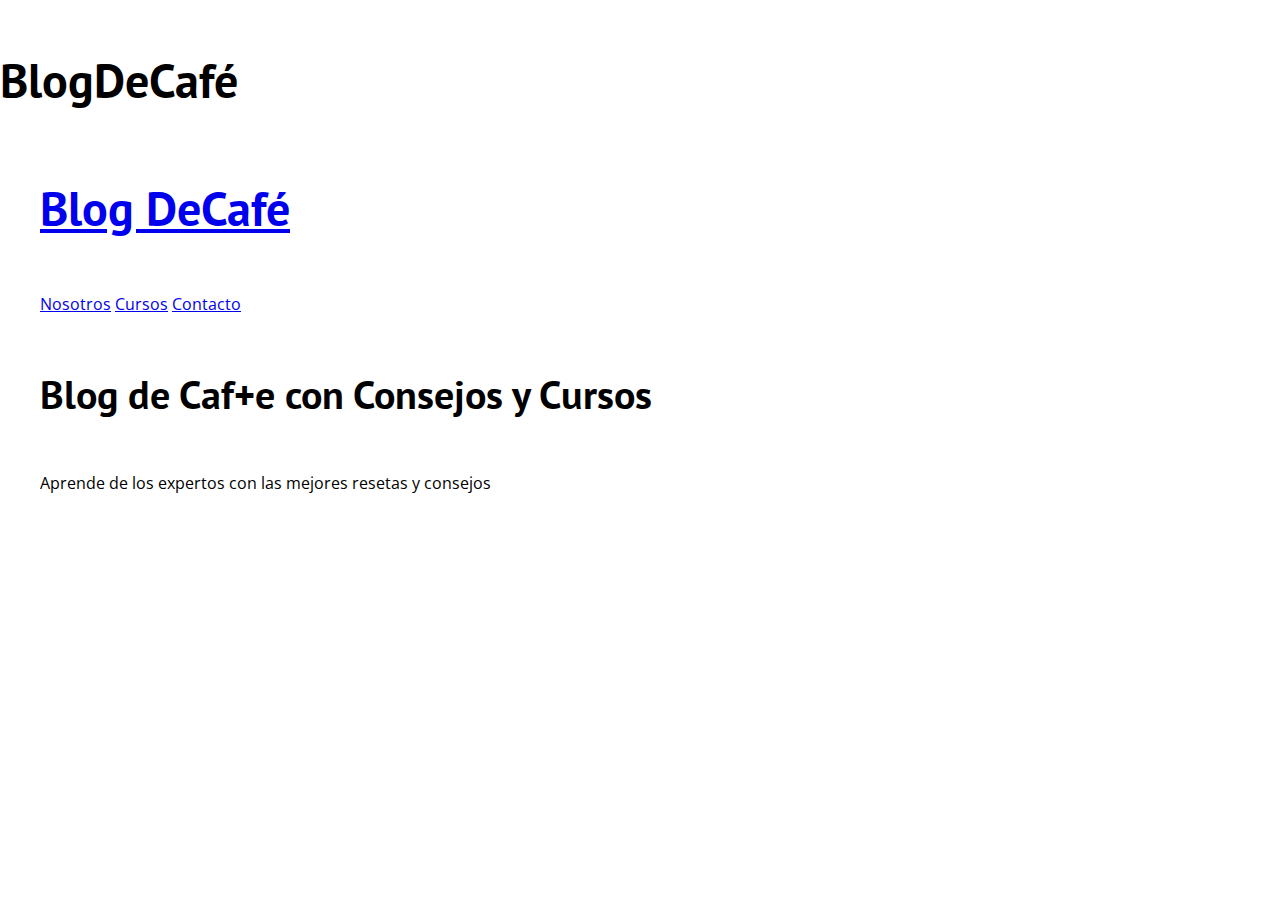
==== index.html @ ba38865a "Creando Header en Html" ====
<!DOCTYPE html>
<html lang="en">
<head>
    <meta charset="UTF-8">
    <meta name="viewport" content="width=device-width, initial-scale=1.0">
    <meta http-equiv="X-UA-Compatible" content="ie=edge">
    <title>Blog de Café</title>
    <link href="https://fonts.googleapis.com/css2?family=Open+Sans:wght@400;700&family=PT+Sans&display=swap" rel="stylesheet">
    <link rel="stylesheet" href="css/normalize.css">
    <link rel="stylesheet" href="css/style.css">
</head>
<body>

    <h1>BlogDeCafé</h1>
    <header class="header-site">
        <div class="contenedor">
            <div class="barra">
                <a href="/"> 
                <h1>Blog <span>DeCafé</span></h1>
                </a>
                <nav class="navegacion">
                
                    <a href="#">Nosotros</a>
                    <a href="#">Cursos</a>
                    <a href="#">Contacto</a>                   
                </nav>
            </div>
            <div>
                <div class="texto-header">
                    <h2>Blog de Caf+e con Consejos y Cursos</h2>
                    <p>
                        Aprende de los expertos con las mejores resetas y consejos
                    </p>
                </div>
            </div>
        </div>
    </header>

</body>
</html>
---- css/style.css ----
/* apply a natural box layout model to all elements, but allowing components to change */
html {
    box-sizing: border-box;
    font-size: 62.5%;
  }
  *, *:before, *:after {
    box-sizing: inherit;
  }

  body {
    font-family: 'Open Sans', sans-serif;
    font-size: 1.6rem;
    line-height: 2;
  }

  /** Globales **/
  .contenedor {
      max-width: 1200px;
      margin: 0 auto;
  }
  
  h1, h2, h3, h4 {
    font-family: 'PT Sans', sans-serif;
  }

  h1 {
      font-size: 4.8rem;
  }

  h2 {
      font-size: 4rem;
  }

  h3 {
      font-size: 3.2rem;
  }

  h4 {
    font-size: 2.8rem;
  }

  img {
      max-width: 100%;
  }

  /** Utilidades **/
  .centrar-texto {
      text-align: center;
  }
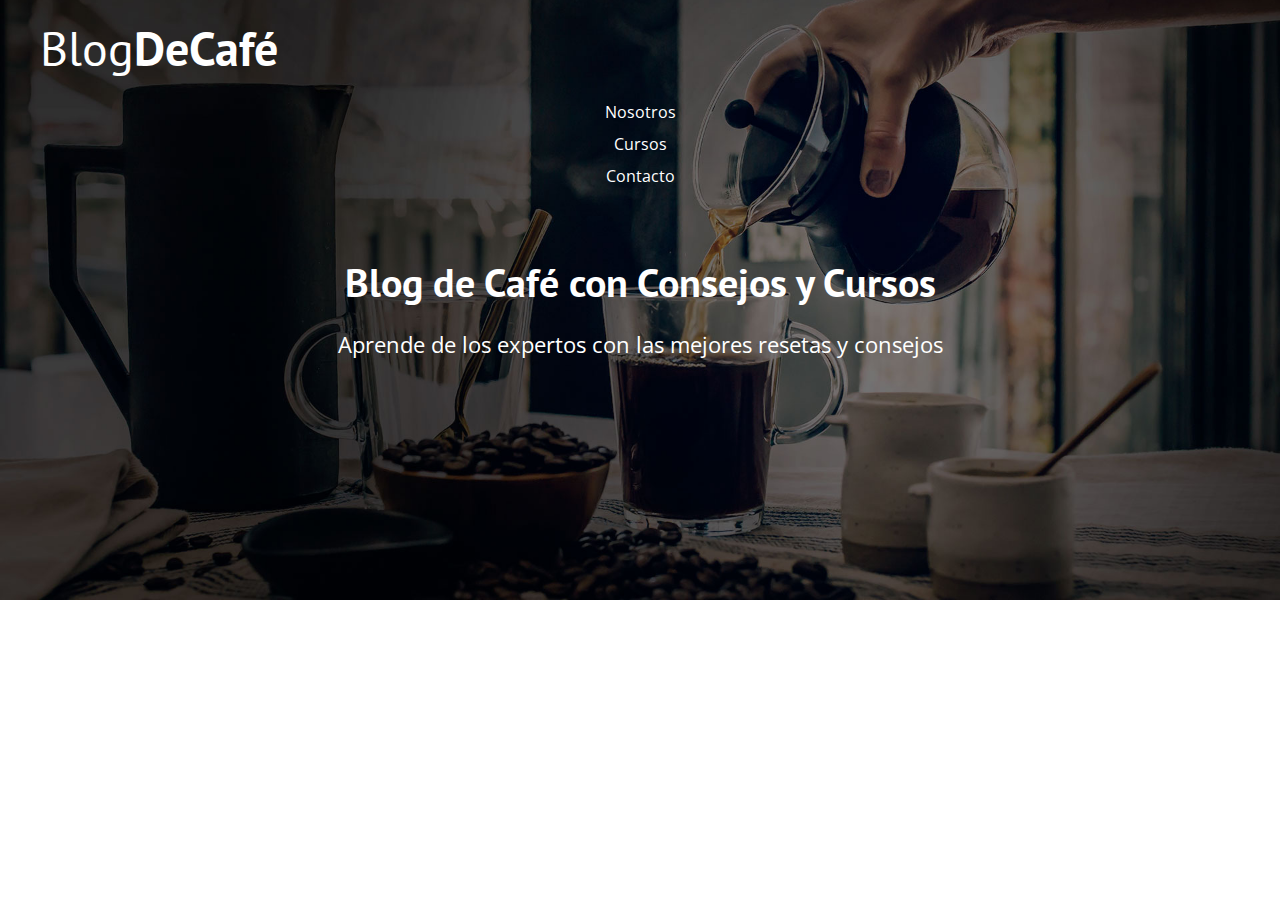
==== commit f3b5acf9: "Agregando Imágene de Fondo y estilos al header" ====
--- a/index.html
+++ b/index.html
@@ -1,5 +1,6 @@
 <!DOCTYPE html>
 <html lang="en">
+
 <head>
     <meta charset="UTF-8">
     <meta name="viewport" content="width=device-width, initial-scale=1.0">
@@ -9,26 +10,26 @@
     <link rel="stylesheet" href="css/normalize.css">
     <link rel="stylesheet" href="css/style.css">
 </head>
+
 <body>
 
-    <h1>BlogDeCafé</h1>
-    <header class="header-site">
+    <header class="site-header">
         <div class="contenedor">
             <div class="barra">
-                <a href="/"> 
-                <h1>Blog <span>DeCafé</span></h1>
+                <a href="/">
+                    <h1 class="no-margin">Blog<span>DeCafé</span></h1>
                 </a>
                 <nav class="navegacion">
-                
+
                     <a href="#">Nosotros</a>
                     <a href="#">Cursos</a>
-                    <a href="#">Contacto</a>                   
+                    <a href="#">Contacto</a>
                 </nav>
             </div>
             <div>
-                <div class="texto-header">
-                    <h2>Blog de Caf+e con Consejos y Cursos</h2>
-                    <p>
+                <div class="text-header">
+                    <h2 class="no-margin">Blog de Café con Consejos y Cursos</h2>
+                    <p class="no-margin">
                         Aprende de los expertos con las mejores resetas y consejos
                     </p>
                 </div>
@@ -37,4 +38,5 @@
     </header>
 
 </body>
+
 </html>--- a/css/style.css
+++ b/css/style.css
@@ -1,49 +1,108 @@
 /* apply a natural box layout model to all elements, but allowing components to change */
+
 html {
     box-sizing: border-box;
     font-size: 62.5%;
-  }
-  *, *:before, *:after {
+}
+
+*,
+*:before,
+*:after {
     box-sizing: inherit;
-  }
+}
 
-  body {
+body {
     font-family: 'Open Sans', sans-serif;
     font-size: 1.6rem;
     line-height: 2;
-  }
+}
 
-  /** Globales **/
-  .contenedor {
-      max-width: 1200px;
-      margin: 0 auto;
-  }
-  
-  h1, h2, h3, h4 {
+
+/** Globales **/
+
+.contenedor {
+    max-width: 1200px;
+    margin: 0 auto;
+}
+
+h1,
+h2,
+h3,
+h4 {
     font-family: 'PT Sans', sans-serif;
-  }
+}
 
-  h1 {
-      font-size: 4.8rem;
-  }
+h1 {
+    font-size: 4.8rem;
+}
 
-  h2 {
-      font-size: 4rem;
-  }
+h2 {
+    font-size: 4rem;
+}
 
-  h3 {
-      font-size: 3.2rem;
-  }
+h3 {
+    font-size: 3.2rem;
+}
 
-  h4 {
+h4 {
     font-size: 2.8rem;
-  }
+}
 
-  img {
-      max-width: 100%;
-  }
+img {
+    max-width: 100%;
+}
 
-  /** Utilidades **/
-  .centrar-texto {
-      text-align: center;
-  }+
+/** Utilidades **/
+
+.centrar-texto {
+    text-align: center;
+}
+
+.no-margin {
+    margin: 0;
+}
+
+
+/**Header**/
+
+.site-header {
+    background-image: url(../img/banner.jpg);
+    background-position: center center;
+    background-repeat: no-repeat;
+    background-size: cover;
+    height: 60rem;
+}
+
+.site-header a {
+    color: #ffffff;
+    text-decoration: none;
+}
+
+.site-header h1 {
+    color: #ffffff;
+    text-decoration: none;
+    font-weight: 400;
+}
+
+.site-header h1 span {
+    font-weight: 700;
+}
+
+.navegacion a {
+    display: block;
+    text-align: center;
+}
+
+
+/**Header Text**/
+
+.text-header {
+    text-align: center;
+    color: #ffffff;
+    margin-top: 5rem;
+}
+
+.text-header p {
+    font-size: 2.2rem;
+}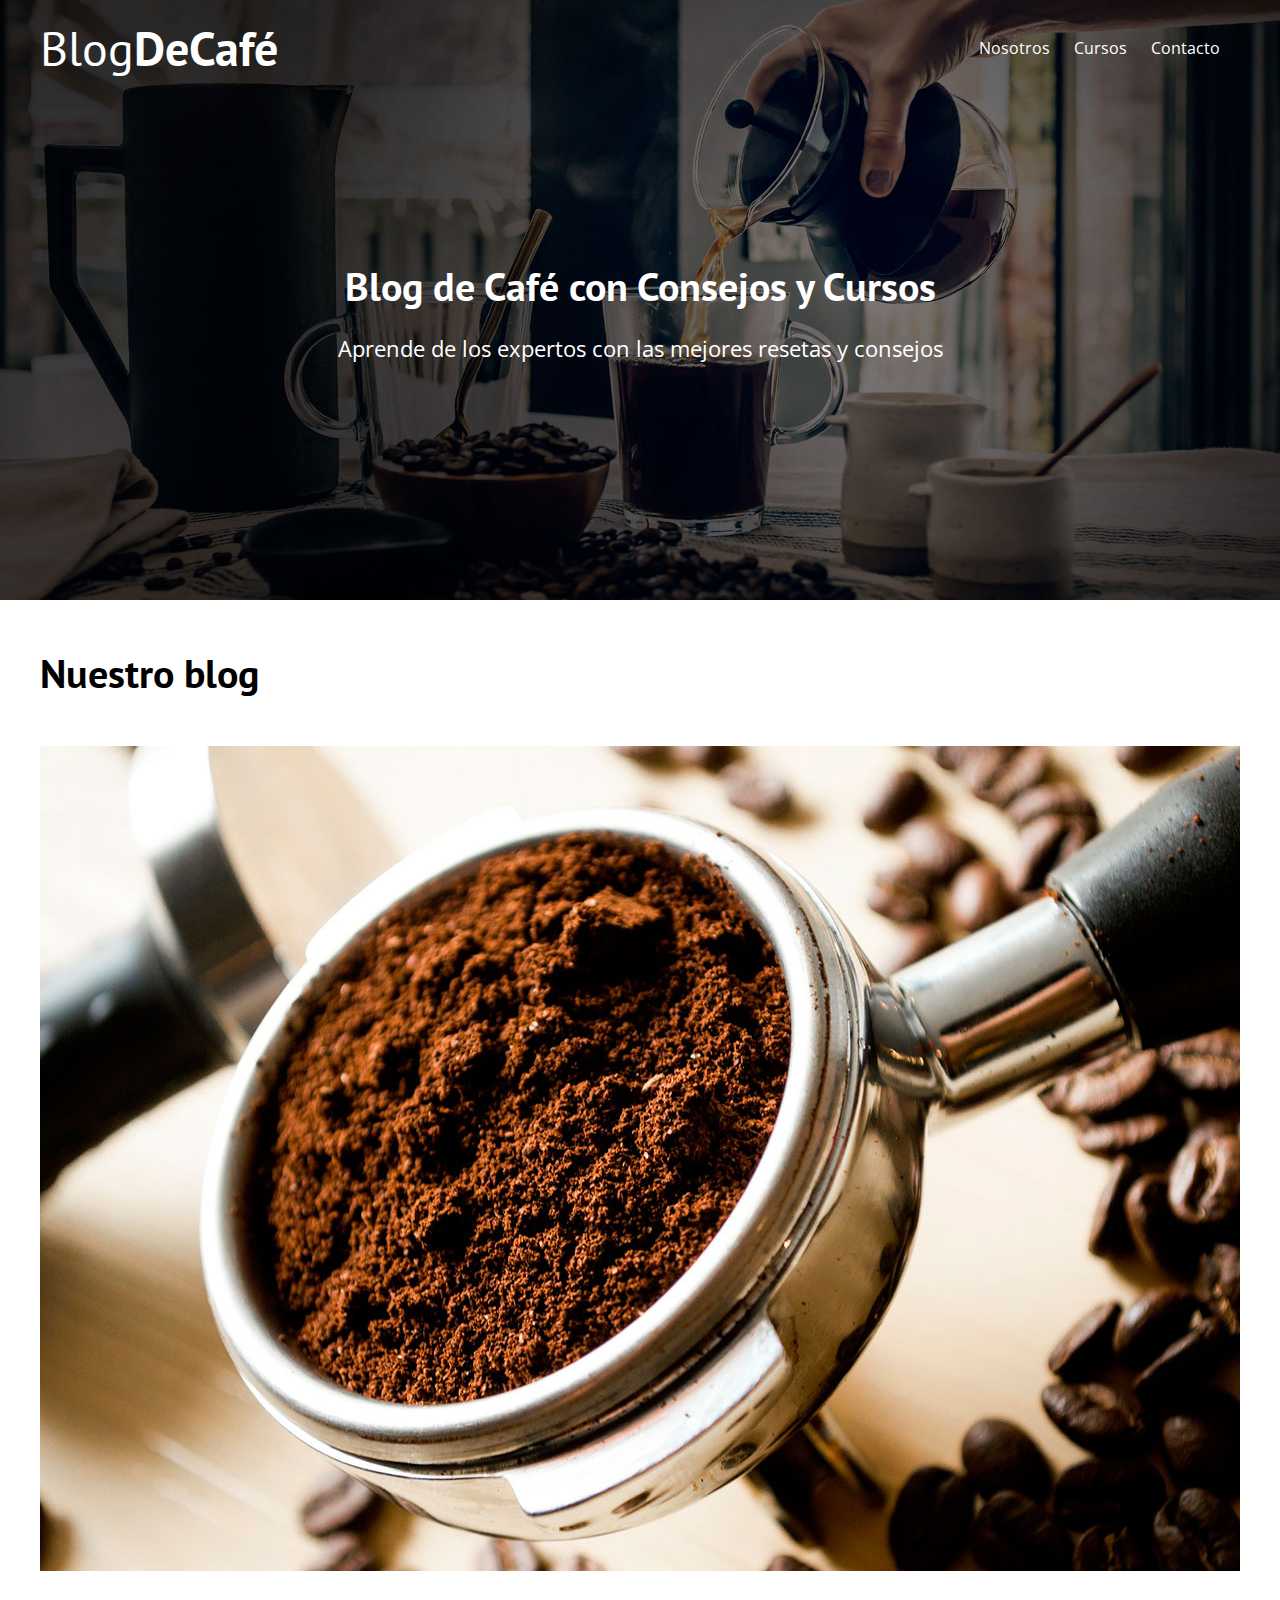
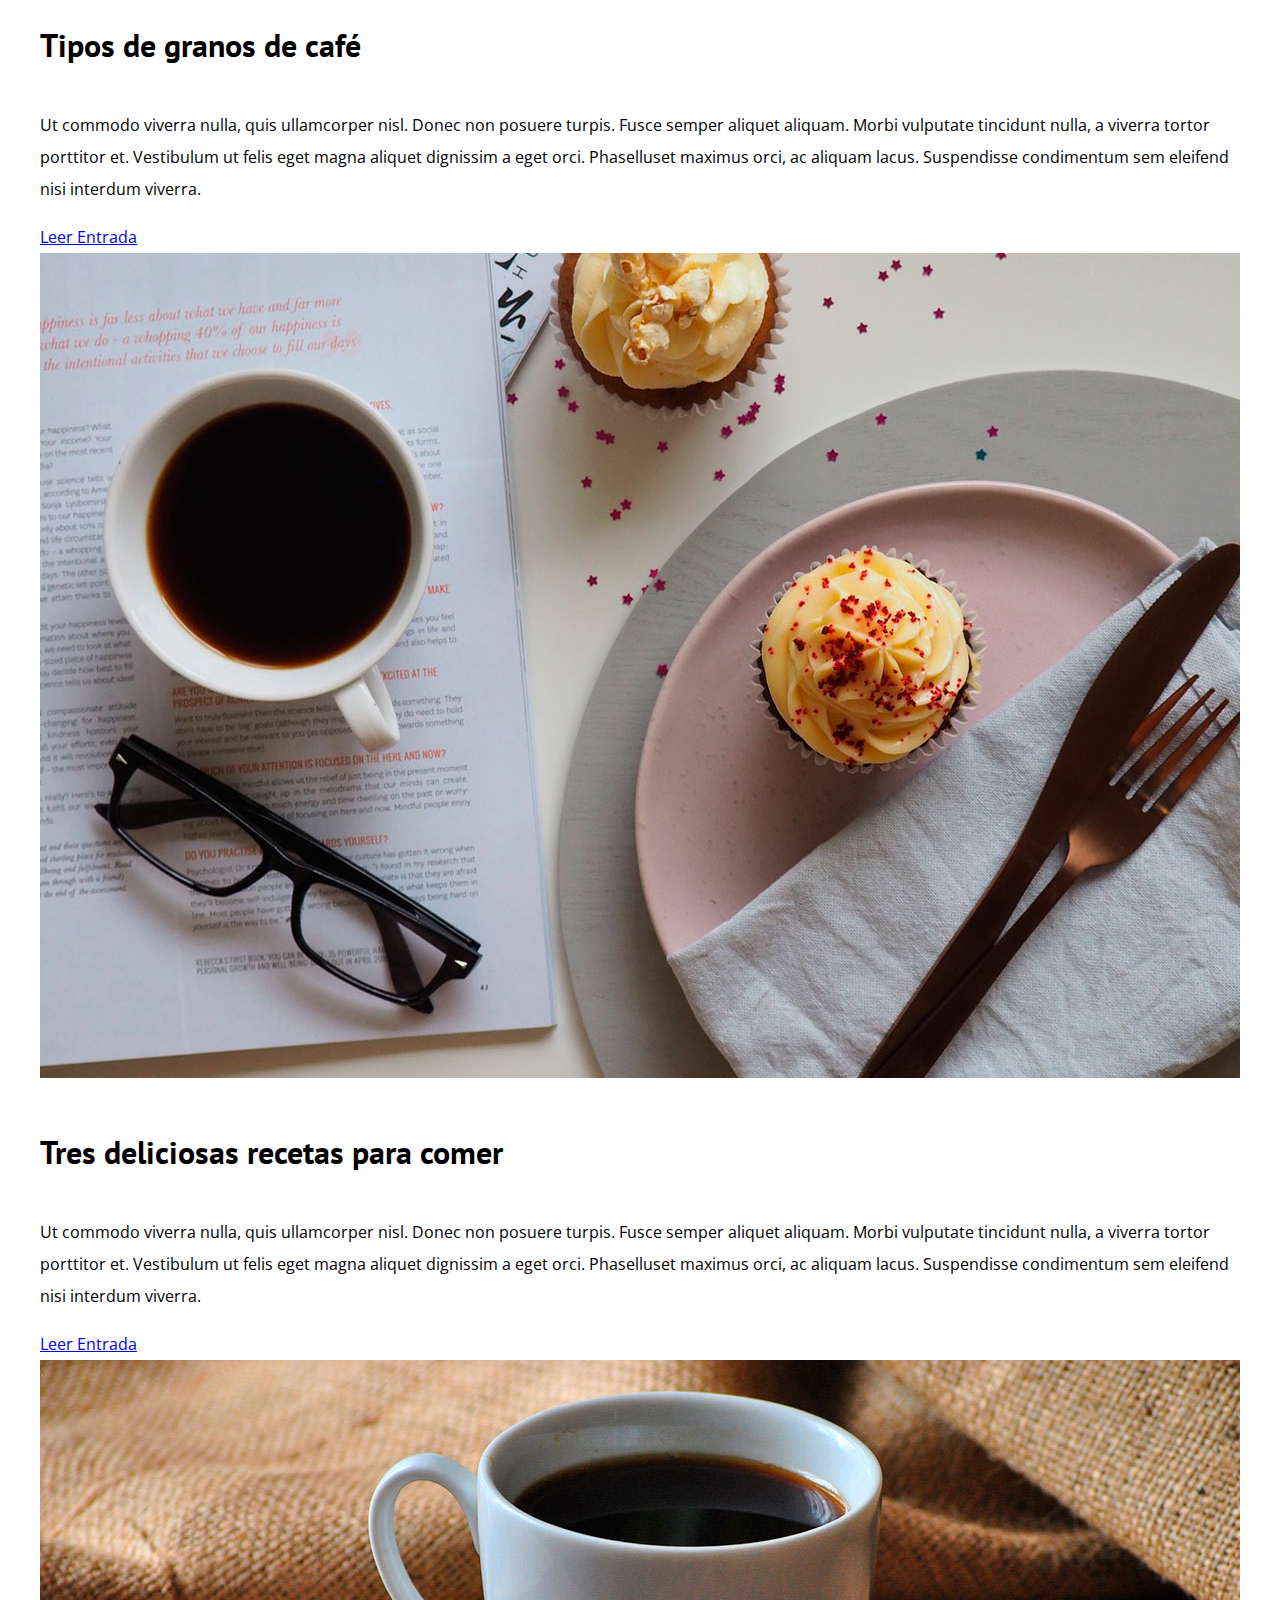
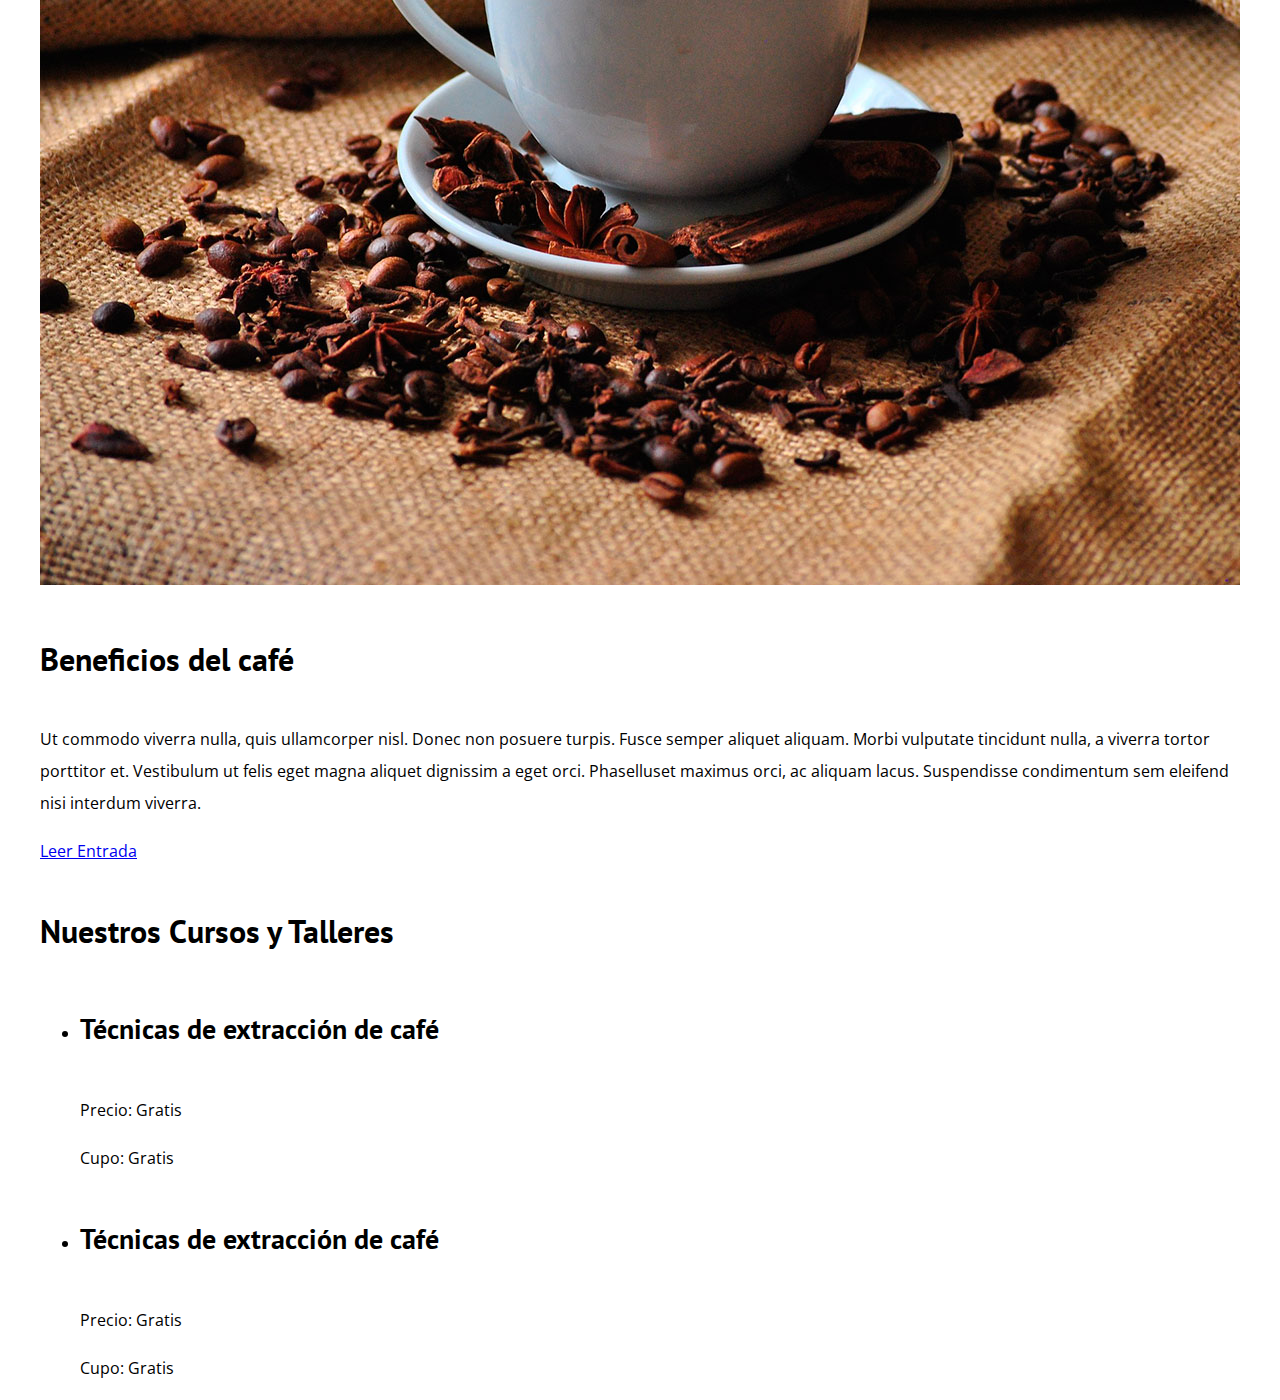
==== commit ef750999: "Creando contenido principal en html" ====
--- a/index.html
+++ b/index.html
@@ -36,7 +36,67 @@
             </div>
         </div>
     </header>
+    <div class="contenedor contenido-principal">
+        <main class="blog">
+            <h2>Nuestro blog</h2>
+            <article class="entrada-blog">
+                <div class="imagen">
+                    <img src="img/blog1.jpg" alt="Imagen blog">
+                </div>
+                <div class="contenido-blog">
+                    <h3>Tipos de granos de café</h3>
+                    <p>Ut commodo viverra nulla, quis ullamcorper nisl. Donec non posuere turpis. Fusce semper aliquet aliquam. Morbi vulputate tincidunt nulla, a viverra tortor porttitor et. Vestibulum ut felis eget magna aliquet dignissim a eget orci.
+                        Phaselluset maximus orci, ac aliquam lacus. Suspendisse condimentum sem eleifend nisi interdum viverra.</p>
+                    <a href="entrada.html" class="boton boton-primario">Leer Entrada</a>
+                </div>
+            </article>
 
+            <article class="entrada-blog">
+                <div class="imagen">
+                    <img src="img/blog2.jpg" alt="Imagen blog">
+                </div>
+                <div class="contenido-blog">
+                    <h3>Tres deliciosas recetas para comer</h3>
+                    <p>Ut commodo viverra nulla, quis ullamcorper nisl. Donec non posuere turpis. Fusce semper aliquet aliquam. Morbi vulputate tincidunt nulla, a viverra tortor porttitor et. Vestibulum ut felis eget magna aliquet dignissim a eget orci.
+                        Phaselluset maximus orci, ac aliquam lacus. Suspendisse condimentum sem eleifend nisi interdum viverra.</p>
+                    <a href="entrada.html" class="boton boton-primario">Leer Entrada</a>
+                </div>
+            </article>
+
+            <article class="entrada-blog">
+                <div class="imagen">
+                    <img src="img/blog3.jpg" alt="Imagen blog">
+                </div>
+                <div class="contenido-blog">
+                    <h3>Beneficios del café</h3>
+                    <p>Ut commodo viverra nulla, quis ullamcorper nisl. Donec non posuere turpis. Fusce semper aliquet aliquam. Morbi vulputate tincidunt nulla, a viverra tortor porttitor et. Vestibulum ut felis eget magna aliquet dignissim a eget orci.
+                        Phaselluset maximus orci, ac aliquam lacus. Suspendisse condimentum sem eleifend nisi interdum viverra.</p>
+                    <a href="entrada.html" class="boton boton-primario">Leer Entrada</a>
+                </div>
+            </article>
+            <aside class="cursos">
+                <h3>Nuestros Cursos y Talleres</h3>
+                <ul class="lista-cursos">
+                    <li class="curso">
+                        <h4>Técnicas de extracción de café</h4>
+                        <p>Precio: <span>Gratis</span></p>
+                        <p>Cupo: <span>Gratis</span></p>
+                        <a href="cursos.html" class="boton boton-secundario"></a>
+                    </li>
+                </ul>
+                <ul class="lista-cursos">
+                    <li class="curso">
+                        <h4>Técnicas de extracción de café</h4>
+                        <p>Precio: <span>Gratis</span></p>
+                        <p>Cupo: <span>Gratis</span></p>
+                        <a href="cursos.html" class="boton boton-secundario"></a>
+                    </li>
+                </ul>
+            </aside>
+
+
+        </main>
+    </div>
 </body>
 
 </html>--- a/css/style.css
+++ b/css/style.css
@@ -66,6 +66,14 @@
 
 /**Header**/
 
+@media (min-width: 768px) {
+    .barra {
+        display: flex;
+        justify-content: space-between;
+        align-items: center;
+    }
+}
+
 .site-header {
     background-image: url(../img/banner.jpg);
     background-position: center center;
@@ -94,6 +102,16 @@
     text-align: center;
 }
 
+@media (min-width: 768px) {
+    .navegacion a {
+        display: inline;
+        margin-right: 2rem;
+    }
+    .navegacion a :last-of-type {
+        margin: 0;
+    }
+}
+
 
 /**Header Text**/
 
@@ -103,6 +121,12 @@
     margin-top: 5rem;
 }
 
+@media (min-width: 768px) {
+    .text-header {
+        margin-top: 15rem;
+    }
+}
+
 .text-header p {
     font-size: 2.2rem;
 }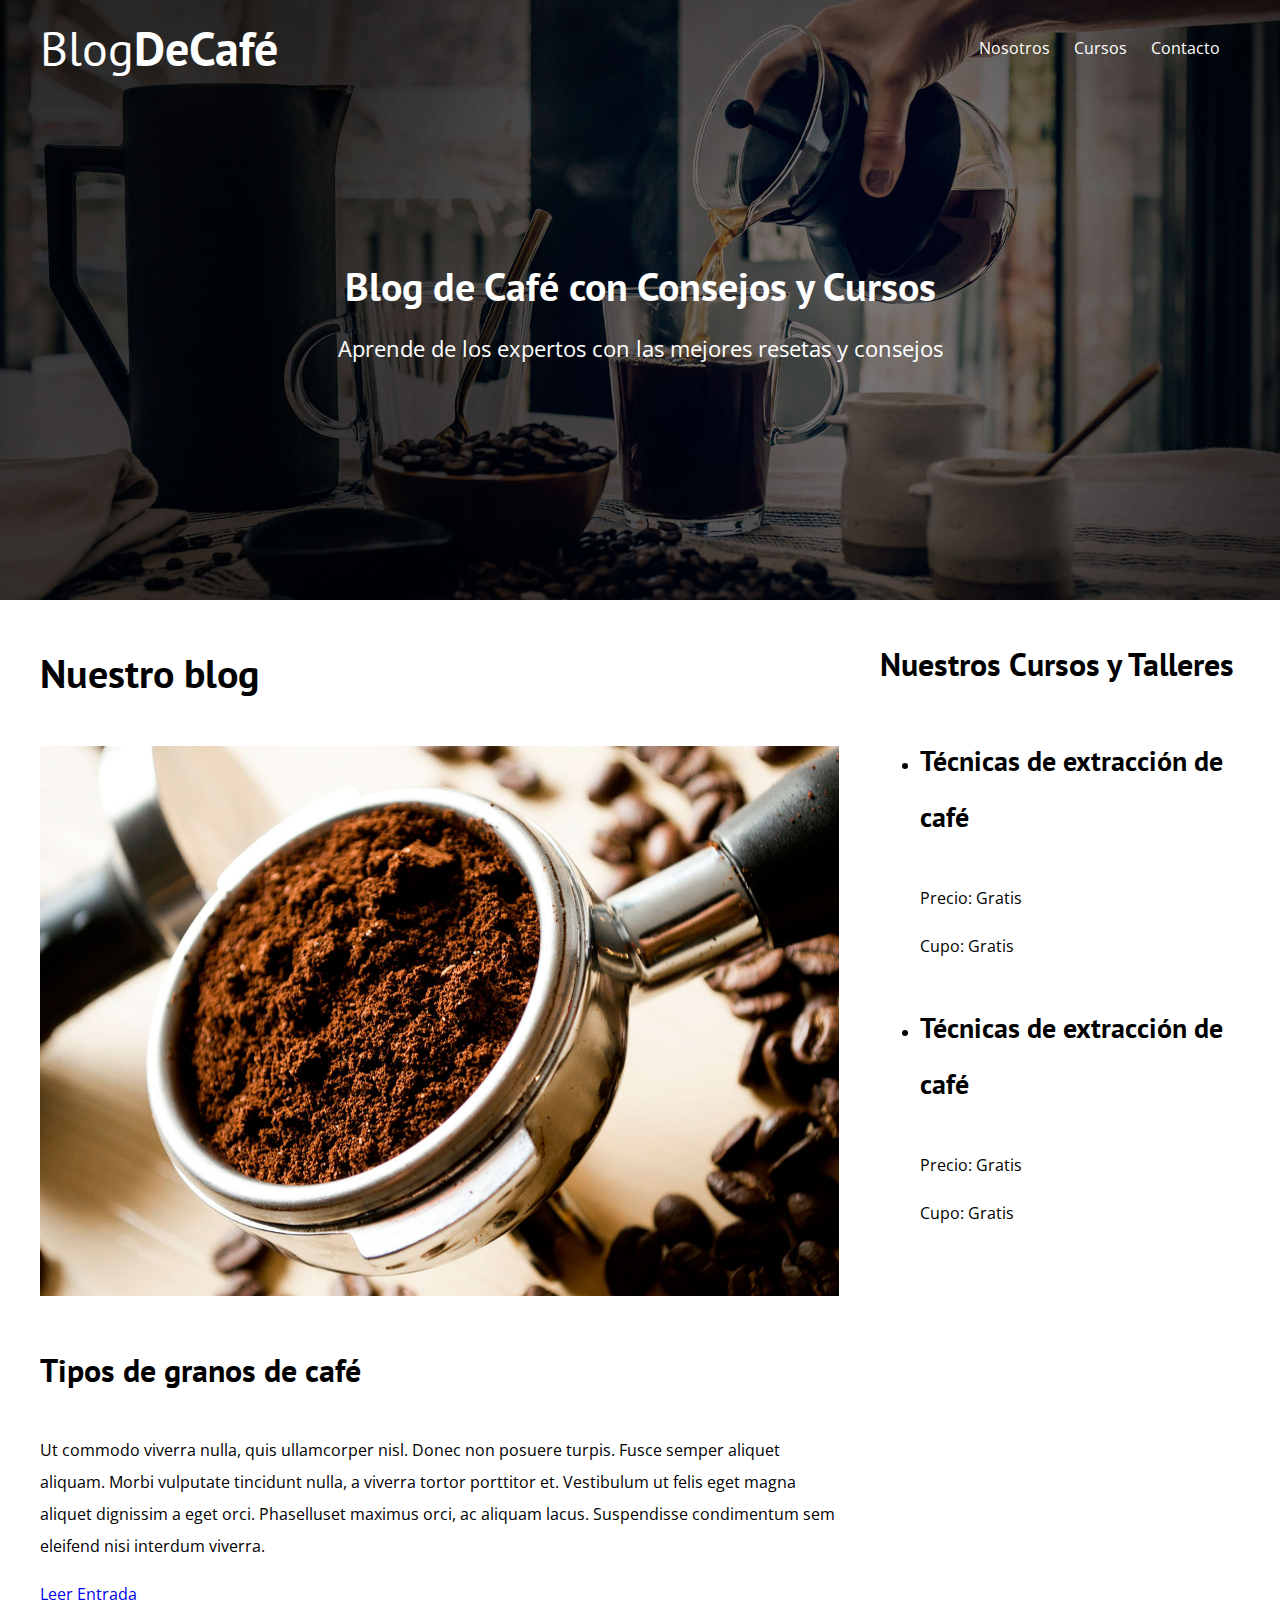
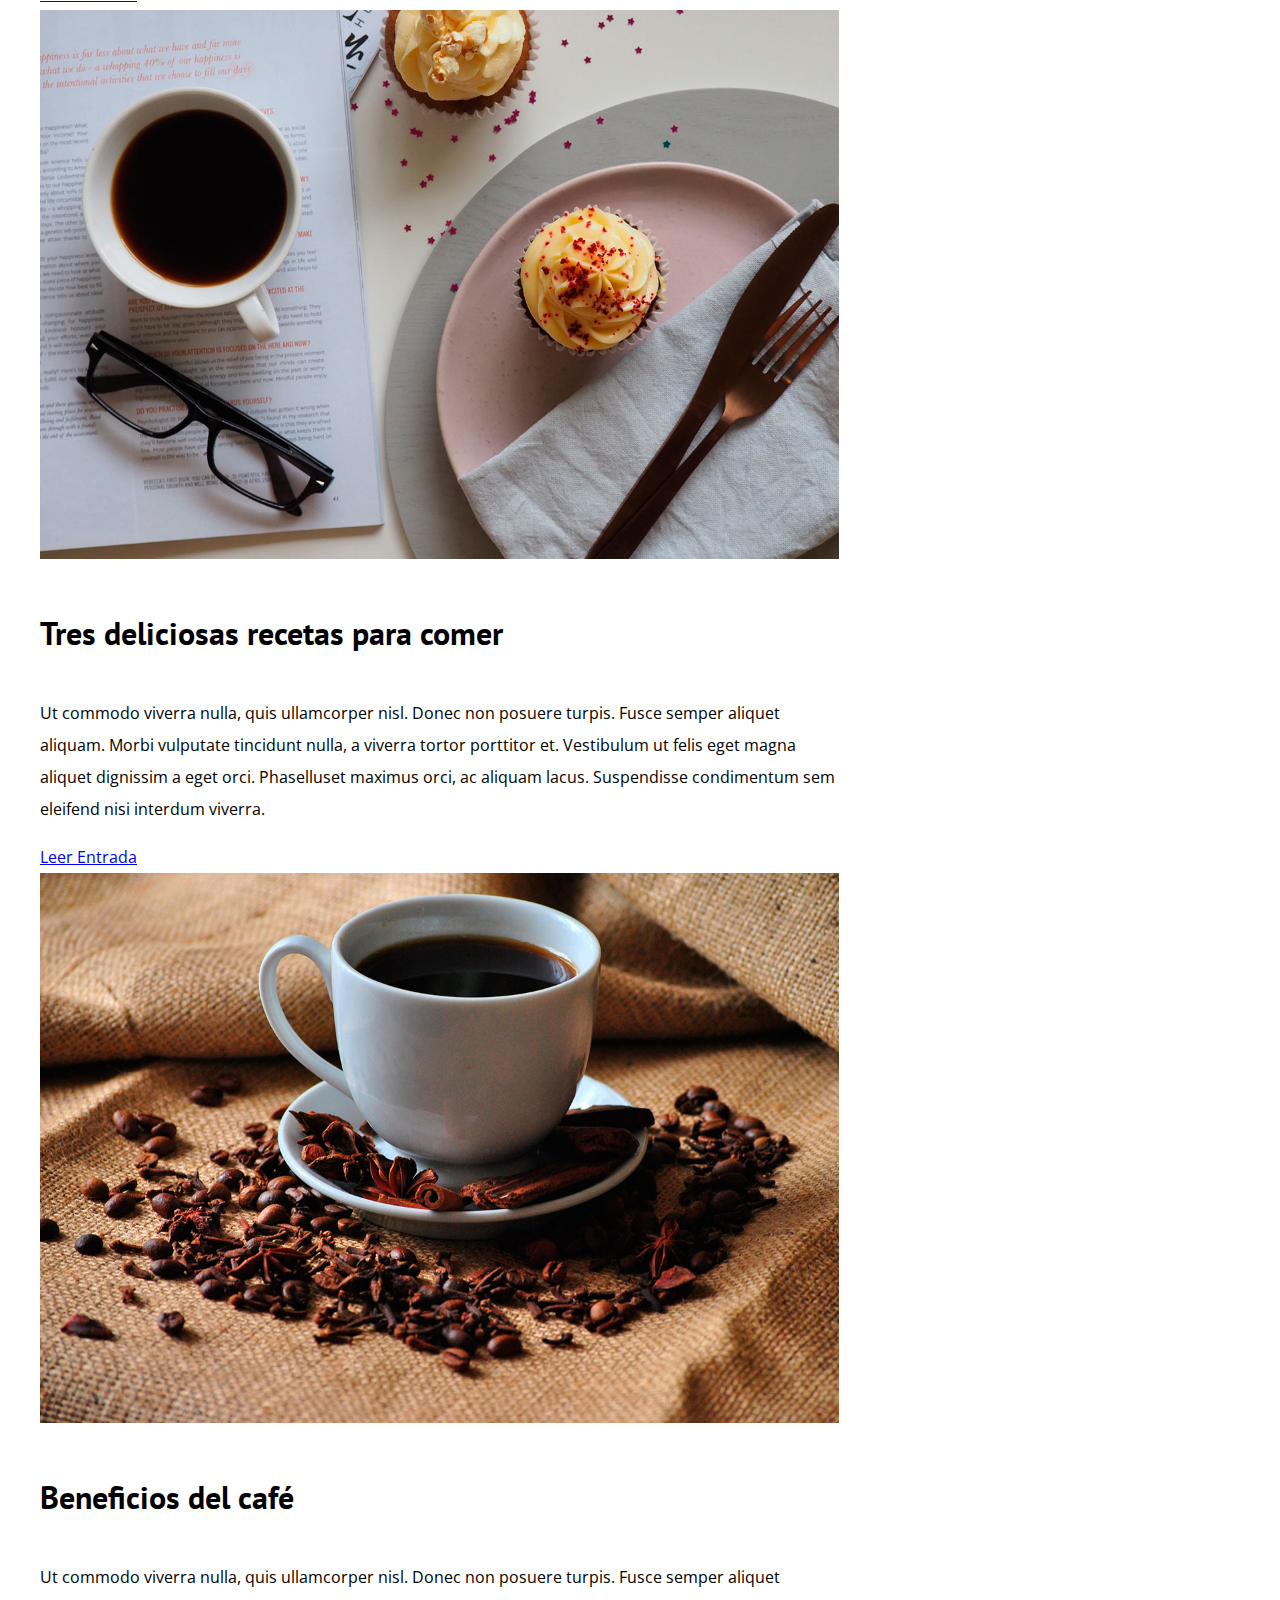
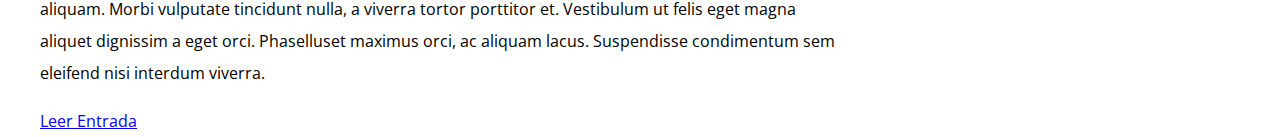
==== commit e34a4e18: "Ordenando la barra lateral y el contenido principal" ====
--- a/index.html
+++ b/index.html
@@ -74,28 +74,29 @@
                     <a href="entrada.html" class="boton boton-primario">Leer Entrada</a>
                 </div>
             </article>
-            <aside class="cursos">
-                <h3>Nuestros Cursos y Talleres</h3>
-                <ul class="lista-cursos">
-                    <li class="curso">
-                        <h4>Técnicas de extracción de café</h4>
-                        <p>Precio: <span>Gratis</span></p>
-                        <p>Cupo: <span>Gratis</span></p>
-                        <a href="cursos.html" class="boton boton-secundario"></a>
-                    </li>
-                </ul>
-                <ul class="lista-cursos">
-                    <li class="curso">
-                        <h4>Técnicas de extracción de café</h4>
-                        <p>Precio: <span>Gratis</span></p>
-                        <p>Cupo: <span>Gratis</span></p>
-                        <a href="cursos.html" class="boton boton-secundario"></a>
-                    </li>
-                </ul>
-            </aside>
+        </main>
+        <aside class="cursos">
+            <h3>Nuestros Cursos y Talleres</h3>
+            <ul class="lista-cursos">
+                <li class="curso">
+                    <h4>Técnicas de extracción de café</h4>
+                    <p>Precio: <span>Gratis</span></p>
+                    <p>Cupo: <span>Gratis</span></p>
+                    <a href="cursos.html" class="boton boton-secundario"></a>
+                </li>
+            </ul>
+            <ul class="lista-cursos">
+                <li class="curso">
+                    <h4>Técnicas de extracción de café</h4>
+                    <p>Precio: <span>Gratis</span></p>
+                    <p>Cupo: <span>Gratis</span></p>
+                    <a href="cursos.html" class="boton boton-secundario"></a>
+                </li>
+            </ul>
+        </aside>
 
 
-        </main>
+
     </div>
 </body>
 
--- a/css/style.css
+++ b/css/style.css
@@ -23,6 +23,7 @@
 .contenedor {
     max-width: 1200px;
     margin: 0 auto;
+    width: 95%;
 }
 
 h1,
@@ -129,4 +130,36 @@
 
 .text-header p {
     font-size: 2.2rem;
+}
+
+
+/** Contenido Principal**/
+
+.contenido-principal {
+    display: flex;
+    flex-wrap: wrap;
+}
+
+.blog,
+.cursos {
+    flex-shrink: 0;
+    flex-grow: 0;
+    flex-basis: 100%;
+}
+
+.cursos {
+    order: -1;
+}
+
+@media (min-width:768px) {
+    .contenido-principal {
+        justify-content: space-between;
+    }
+    .blog {
+        flex-basis: calc(66.6%);
+        order: -1;
+    }
+    .cursos {
+        flex-basis: calc(33.3% - 4rem);
+    }
 }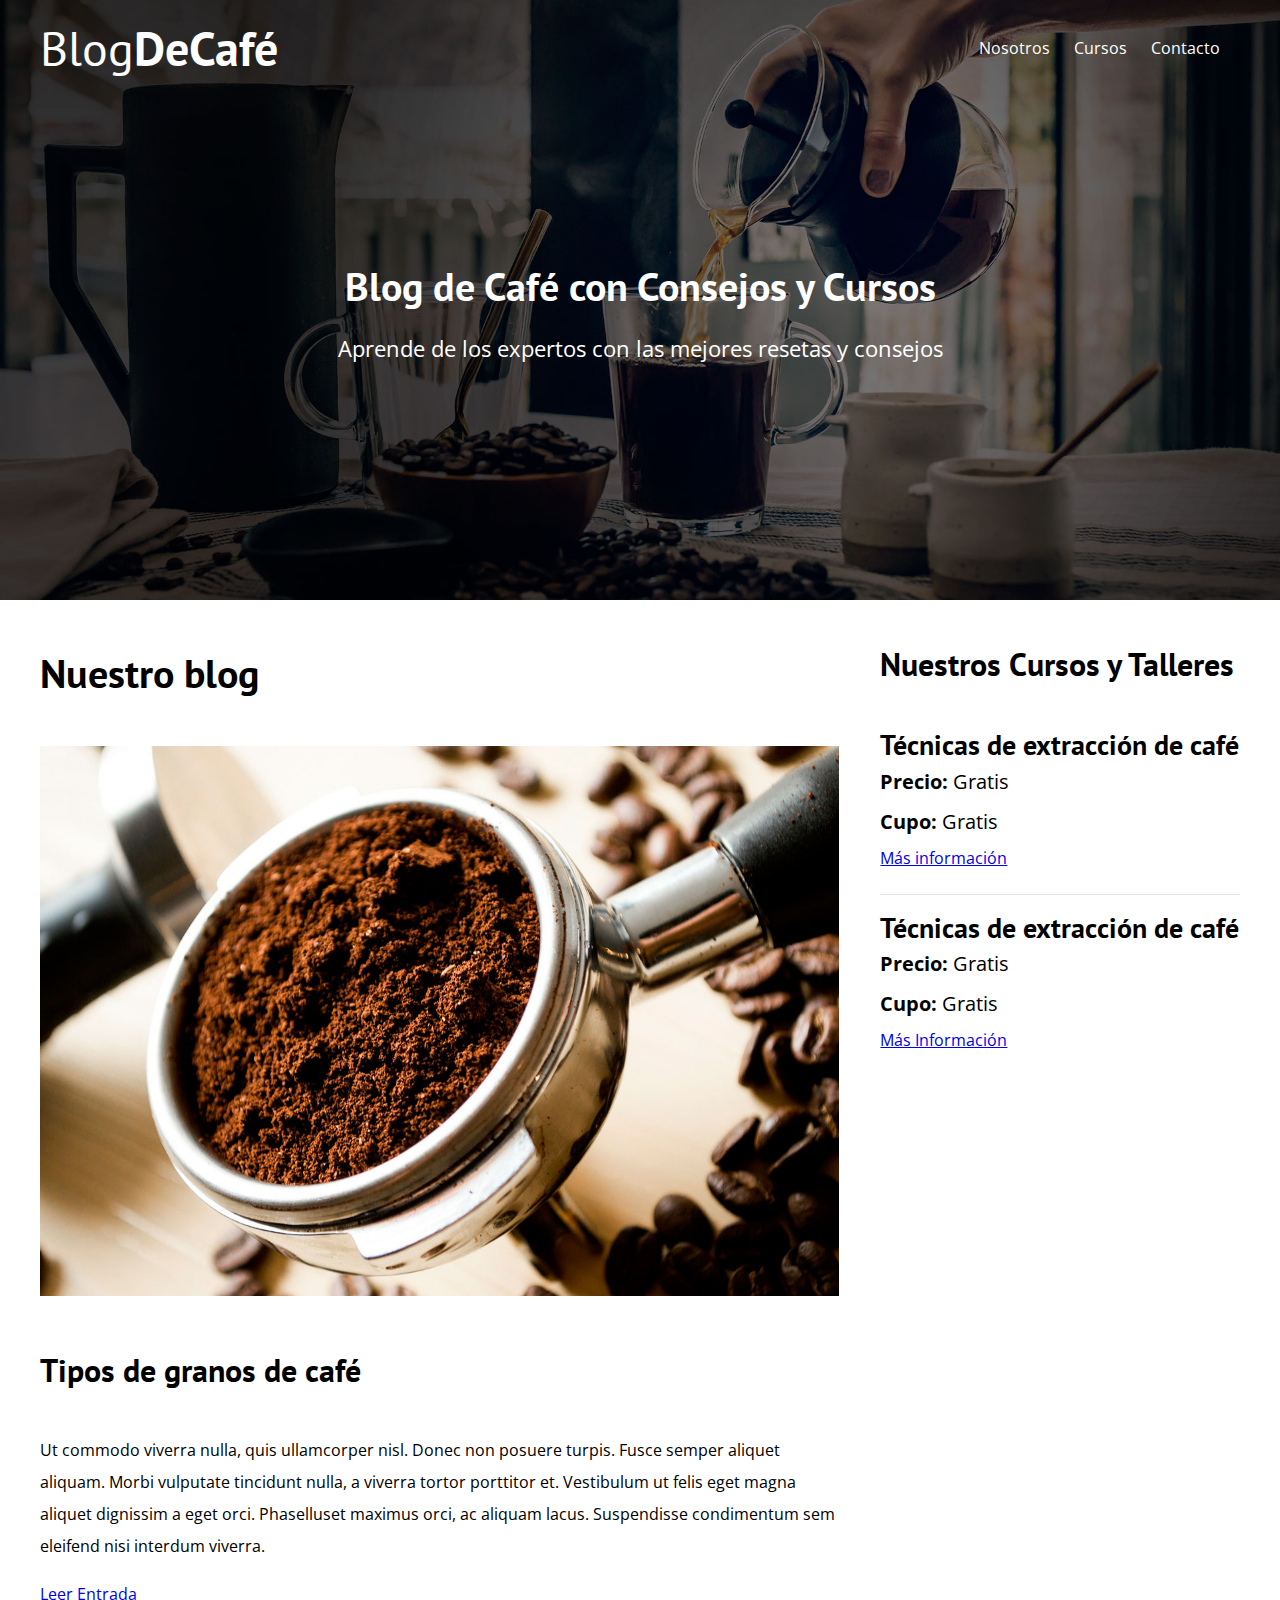
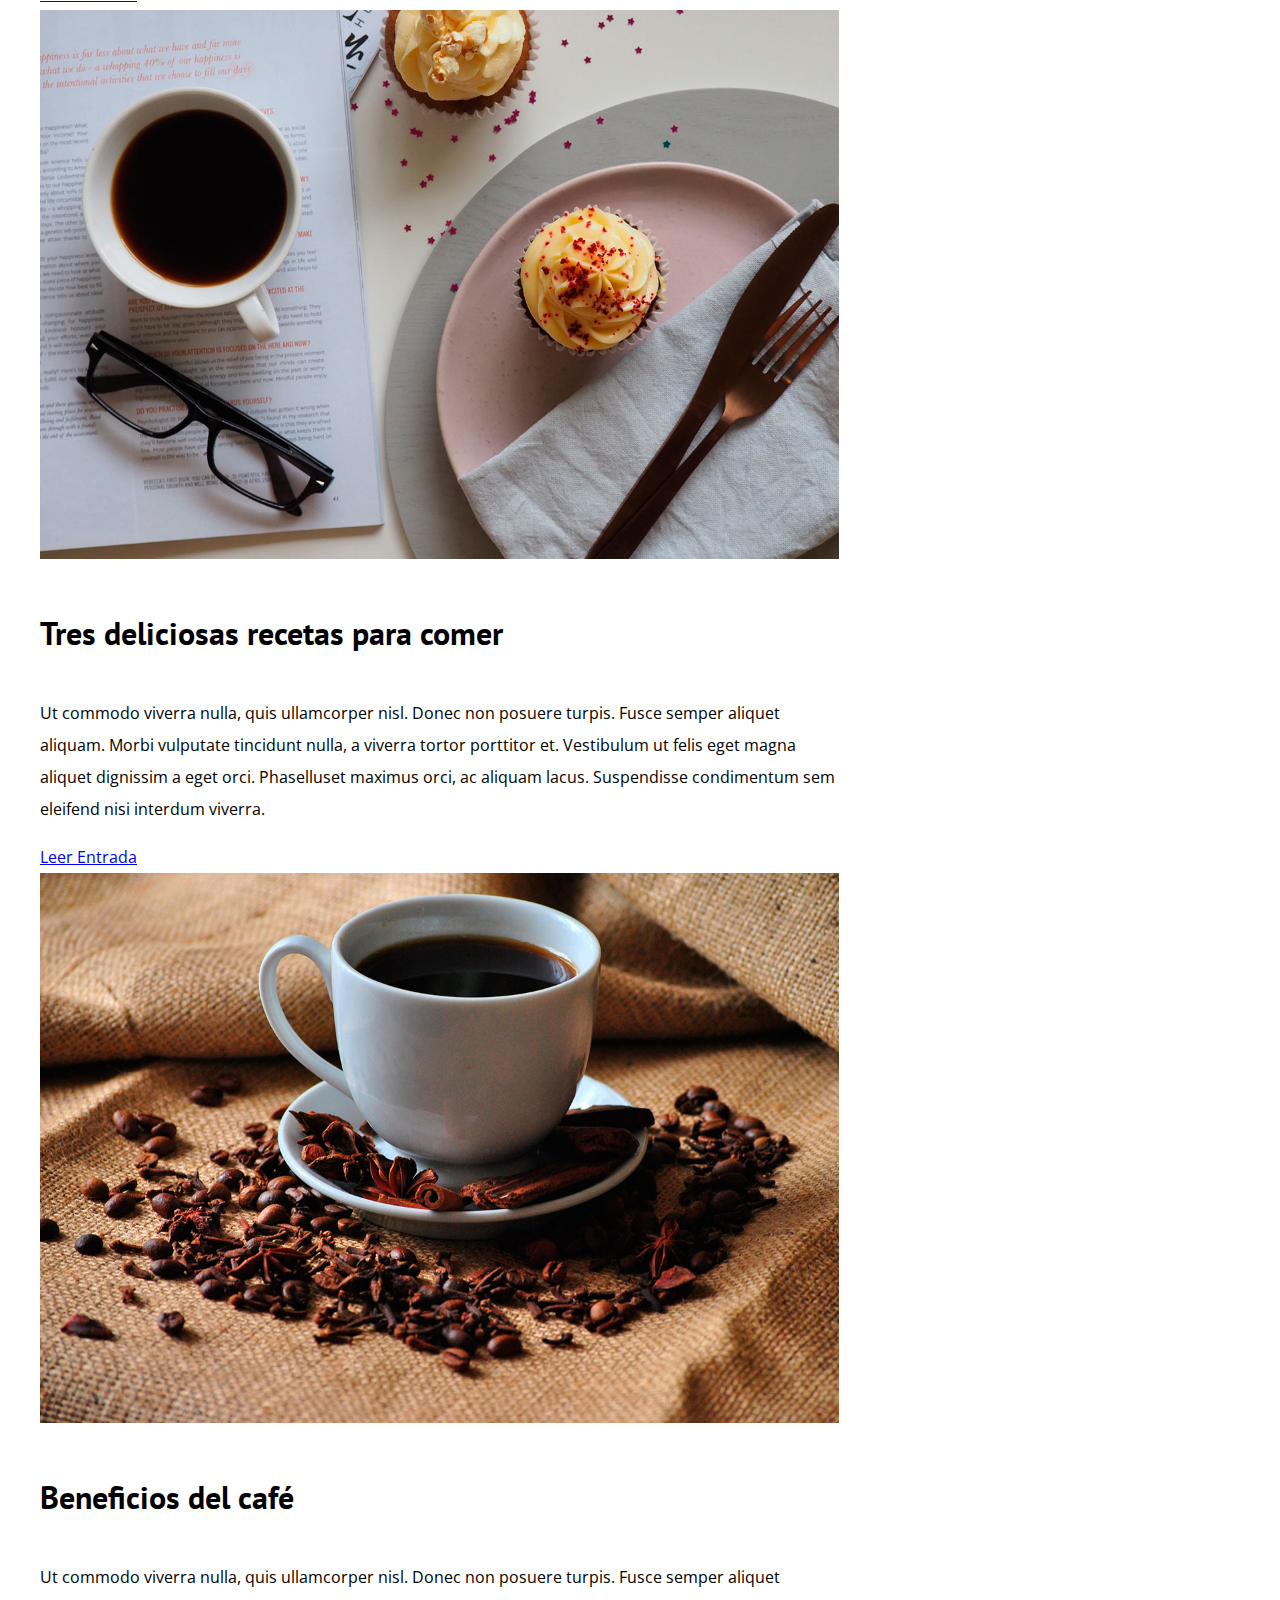
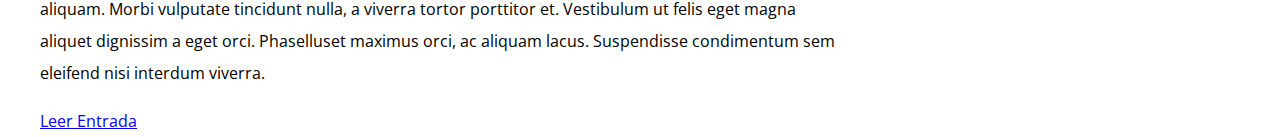
==== commit cd512fbe: "Modificando las fuentes" ====
--- a/index.html
+++ b/index.html
@@ -79,18 +79,18 @@
             <h3>Nuestros Cursos y Talleres</h3>
             <ul class="lista-cursos">
                 <li class="curso">
-                    <h4>Técnicas de extracción de café</h4>
-                    <p>Precio: <span>Gratis</span></p>
-                    <p>Cupo: <span>Gratis</span></p>
-                    <a href="cursos.html" class="boton boton-secundario"></a>
+                    <h4 class="no-margin">Técnicas de extracción de café</h4>
+                    <p class="no-margin">Precio: <span>Gratis</span></p>
+                    <p class="no-margin">Cupo: <span>Gratis</span></p>
+                    <a href="cursos.html" class="boton boton-secundario">Más información</a>
                 </li>
             </ul>
             <ul class="lista-cursos">
                 <li class="curso">
-                    <h4>Técnicas de extracción de café</h4>
-                    <p>Precio: <span>Gratis</span></p>
-                    <p>Cupo: <span>Gratis</span></p>
-                    <a href="cursos.html" class="boton boton-secundario"></a>
+                    <h4 class="no-margin">Técnicas de extracción de café</h4>
+                    <p class="no-margin">Precio: <span>Gratis</span></p>
+                    <p class="no-margin">Cupo: <span>Gratis</span></p>
+                    <a href="cursos.html" class="boton boton-secundario">Más Información</a>
                 </li>
             </ul>
         </aside>
--- a/css/style.css
+++ b/css/style.css
@@ -47,6 +47,7 @@
 
 h4 {
     font-size: 2.8rem;
+    line-height: 1.2;
 }
 
 img {
@@ -162,4 +163,31 @@
     .cursos {
         flex-basis: calc(33.3% - 4rem);
     }
+}
+
+
+/**Cursos Sidebar**/
+
+.lista-cursos {
+    padding: 0;
+    list-style: none;
+    border-bottom: 1px solid #e1e1e1e1;
+}
+
+.lista-cursos:last-of-type {
+    border-bottom: none;
+}
+
+.curso {
+    padding-bottom: 2rem;
+}
+
+.curso p {
+    font-family: 'PT Sans' sans-serif;
+    font-weight: 700;
+    font-size: 2rem;
+}
+
+.curso p span {
+    font-weight: 400;
 }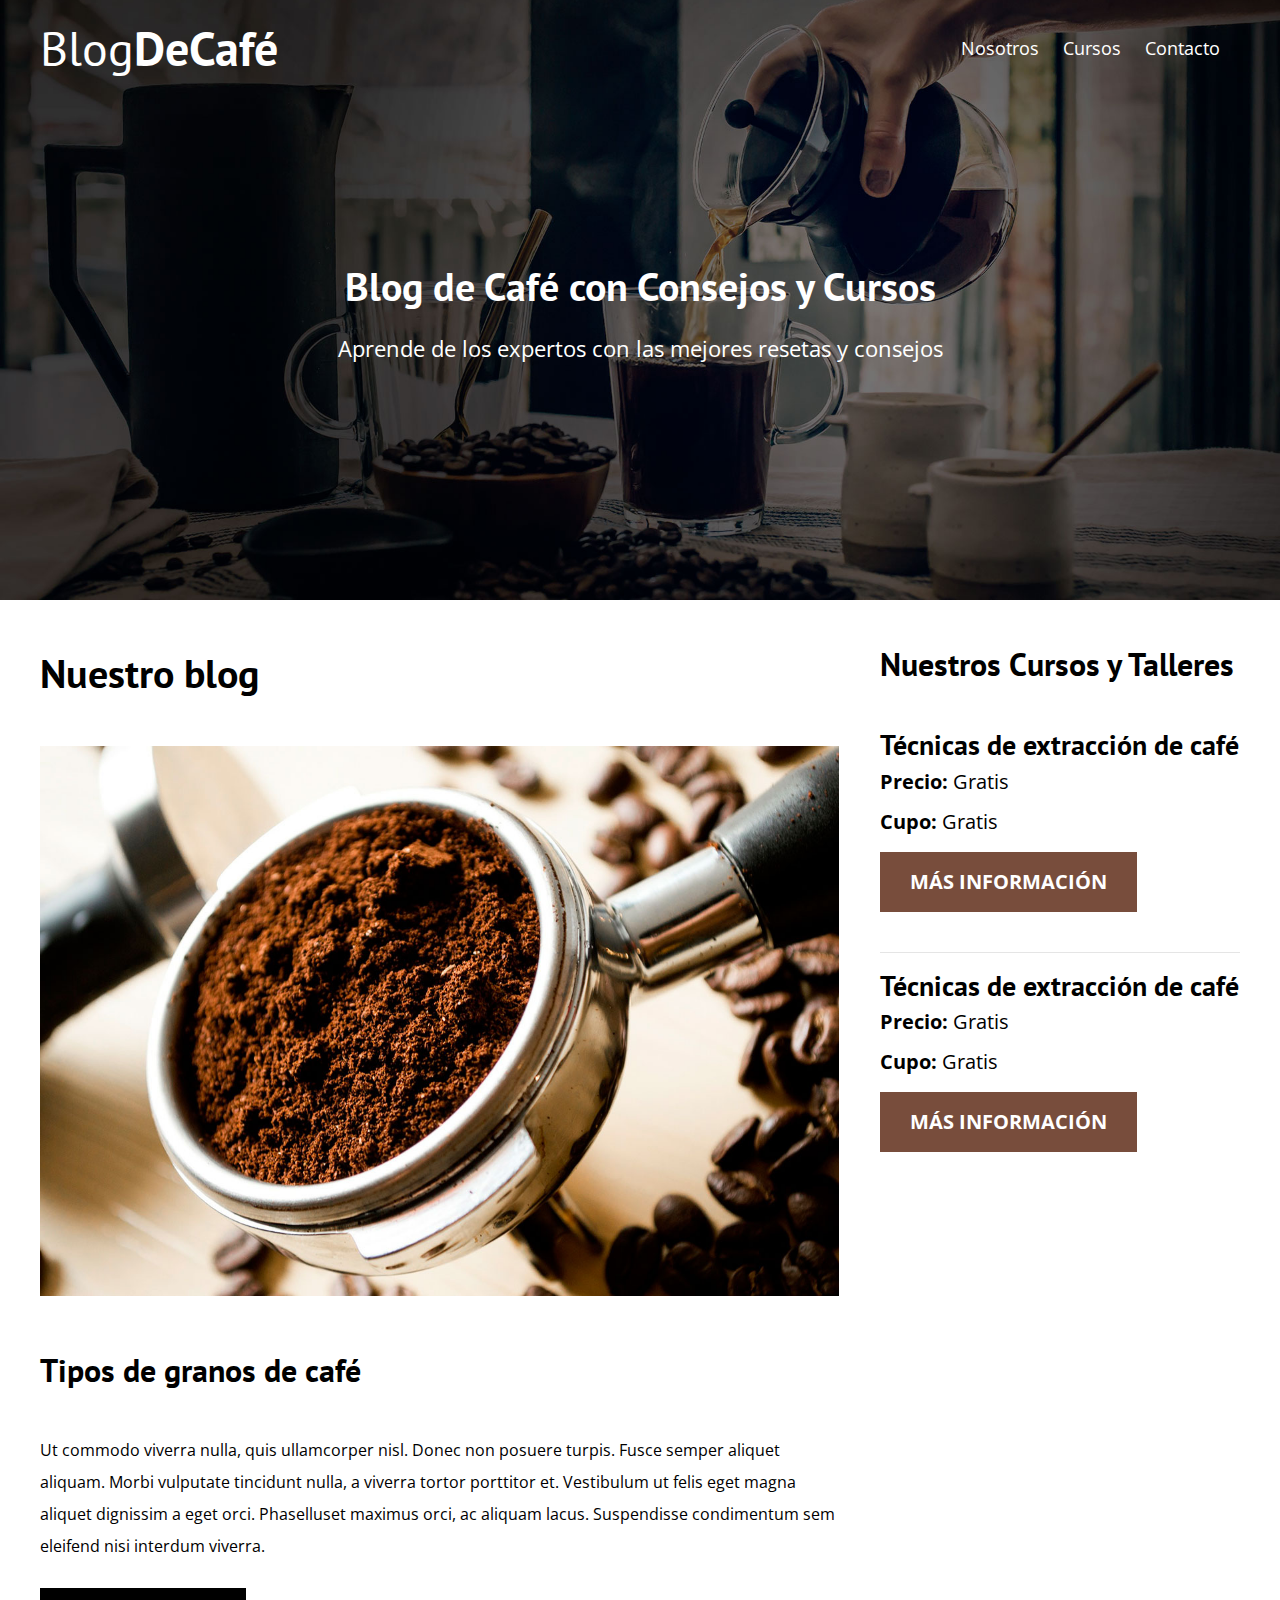
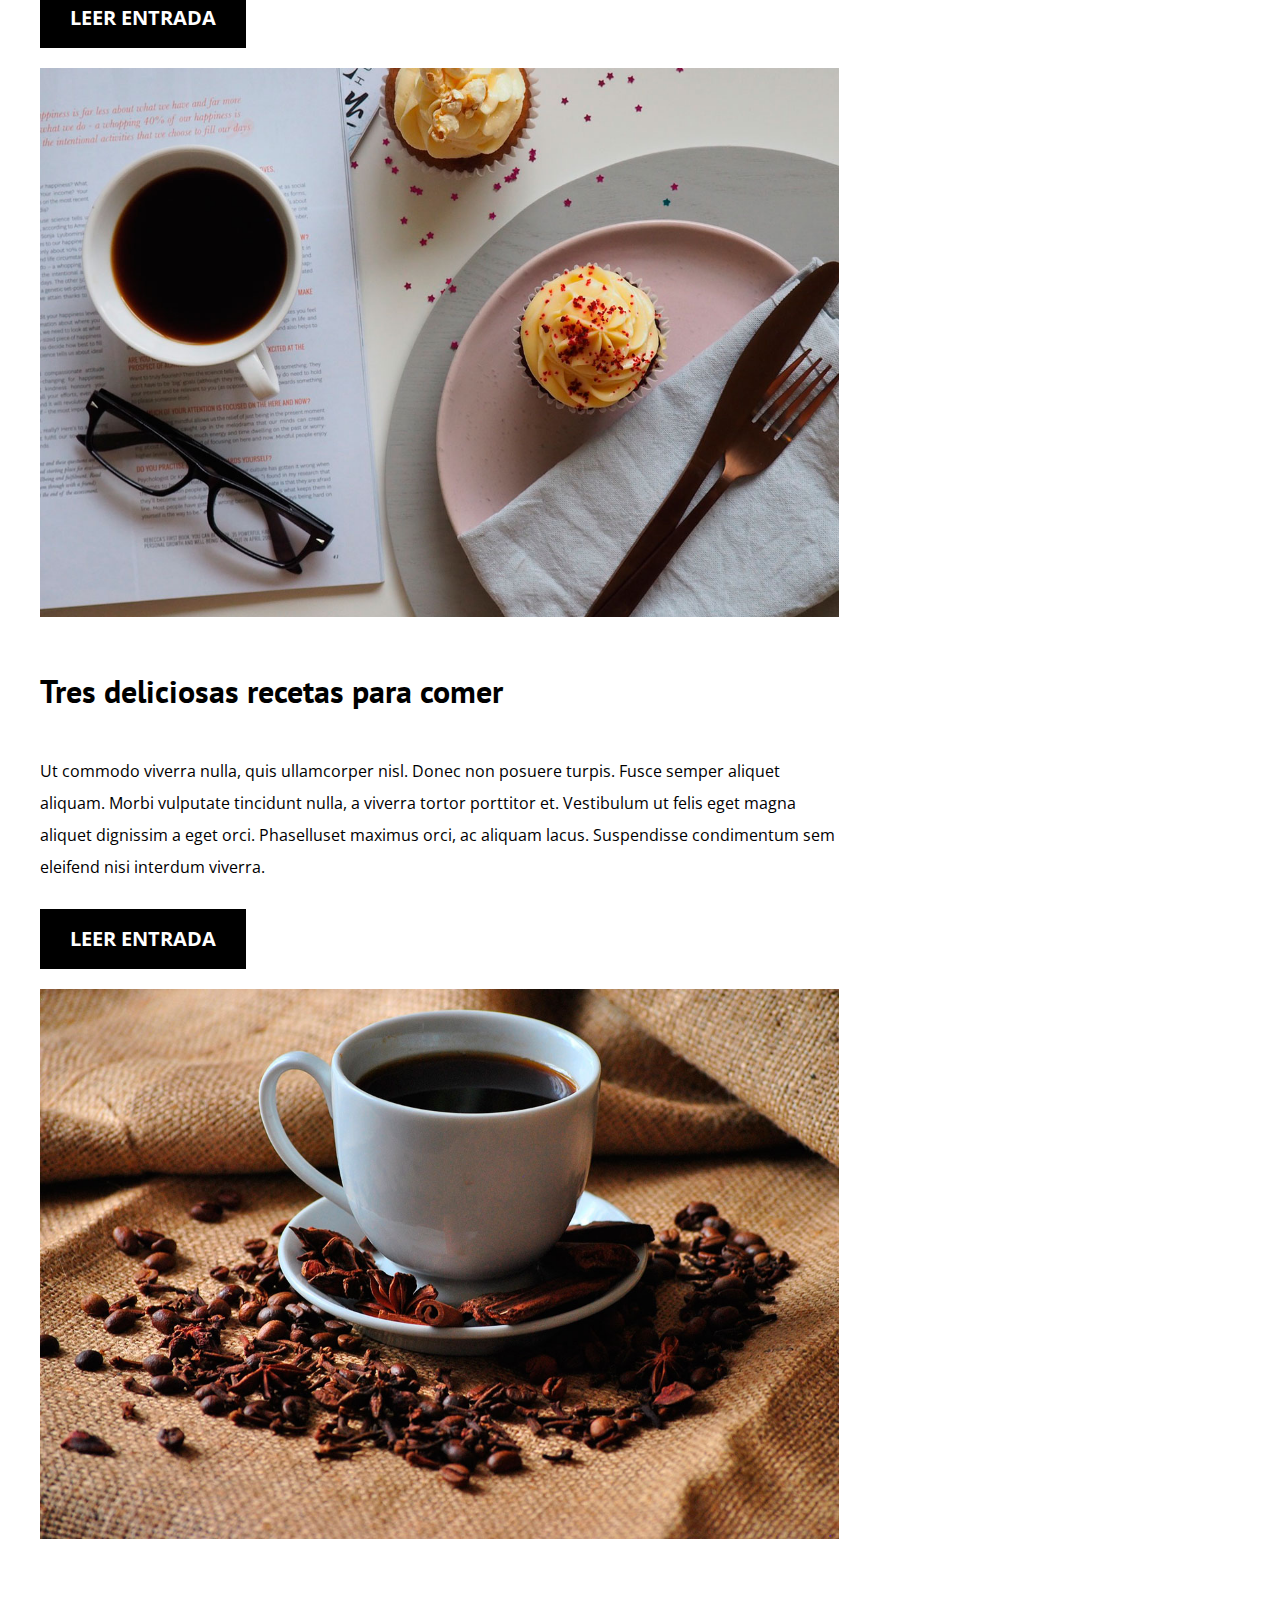
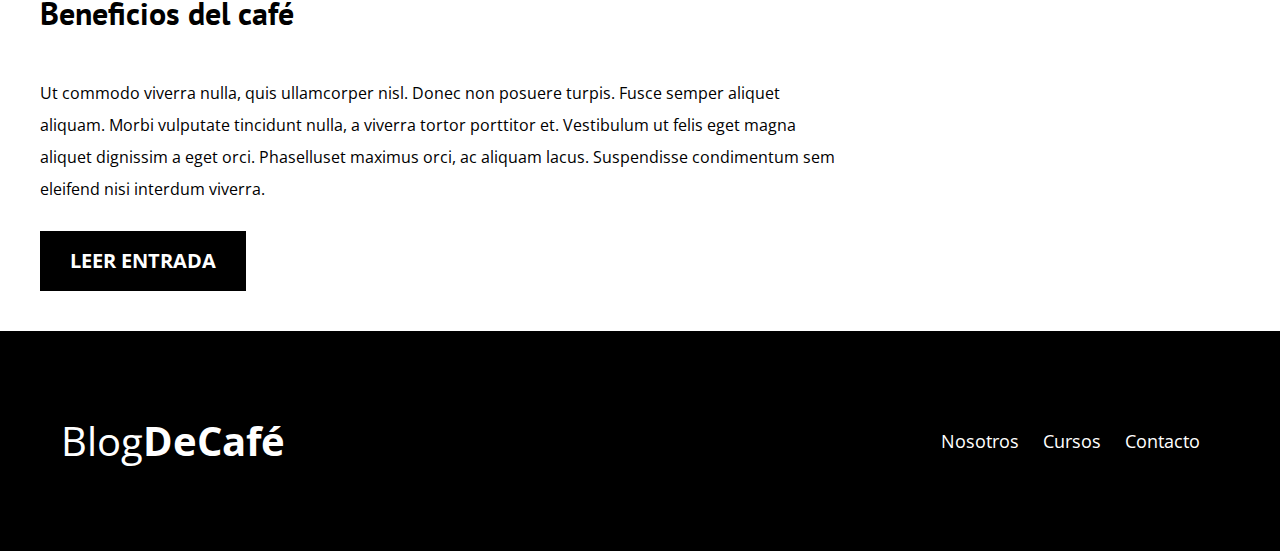
==== commit 5cf702db: "Creando el Footer" ====
--- a/index.html
+++ b/index.html
@@ -98,6 +98,19 @@
 
 
     </div>
+    <footer class="site-footer">
+        <div class="contenedor">
+            <div class="barra">
+                <p>Blog<span>DeCafé</span></p>
+                <nav class="navegacion">
+
+                    <a href="#">Nosotros</a>
+                    <a href="#">Cursos</a>
+                    <a href="#">Contacto</a>
+                </nav>
+            </div>
+        </div>
+    </footer>
 </body>
 
 </html>--- a/css/style.css
+++ b/css/style.css
@@ -63,6 +63,37 @@
 
 .no-margin {
     margin: 0;
+}
+
+
+/**Botones**/
+
+.boton {
+    display: block;
+    text-align: center;
+    padding: 1rem 3rem;
+    margin-top: 1rem;
+    margin-bottom: 2rem;
+    color: #ffffff;
+    text-decoration: none;
+    font-family: 'PT Sans' sans-serif;
+    font-weight: 700;
+    text-transform: uppercase;
+    font-size: 2rem;
+}
+
+@media (min-width: 768px) {
+    .boton {
+        display: inline-block;
+    }
+}
+
+.boton-primario {
+    background-color: black;
+}
+
+.boton-secundario {
+    background-color: #784d3c;
 }
 
 
@@ -102,6 +133,9 @@
 .navegacion a {
     display: block;
     text-align: center;
+    font-size: 1.8rem;
+    color: #ffffff;
+    text-decoration: none;
 }
 
 @media (min-width: 768px) {
@@ -190,4 +224,25 @@
 
 .curso p span {
     font-weight: 400;
+}
+
+
+/**Footer**/
+
+.site-footer {
+    background-color: black;
+    padding: 3rem;
+    margin-top: 2rem;
+}
+
+.site-footer p {
+    color: #ffffff;
+    font-family: 'PT Sans' sans-serif;
+    font-size: 4rem;
+    font-weight: 400;
+    text-align: center;
+}
+
+.site-footer p span {
+    font-weight: 700;
 }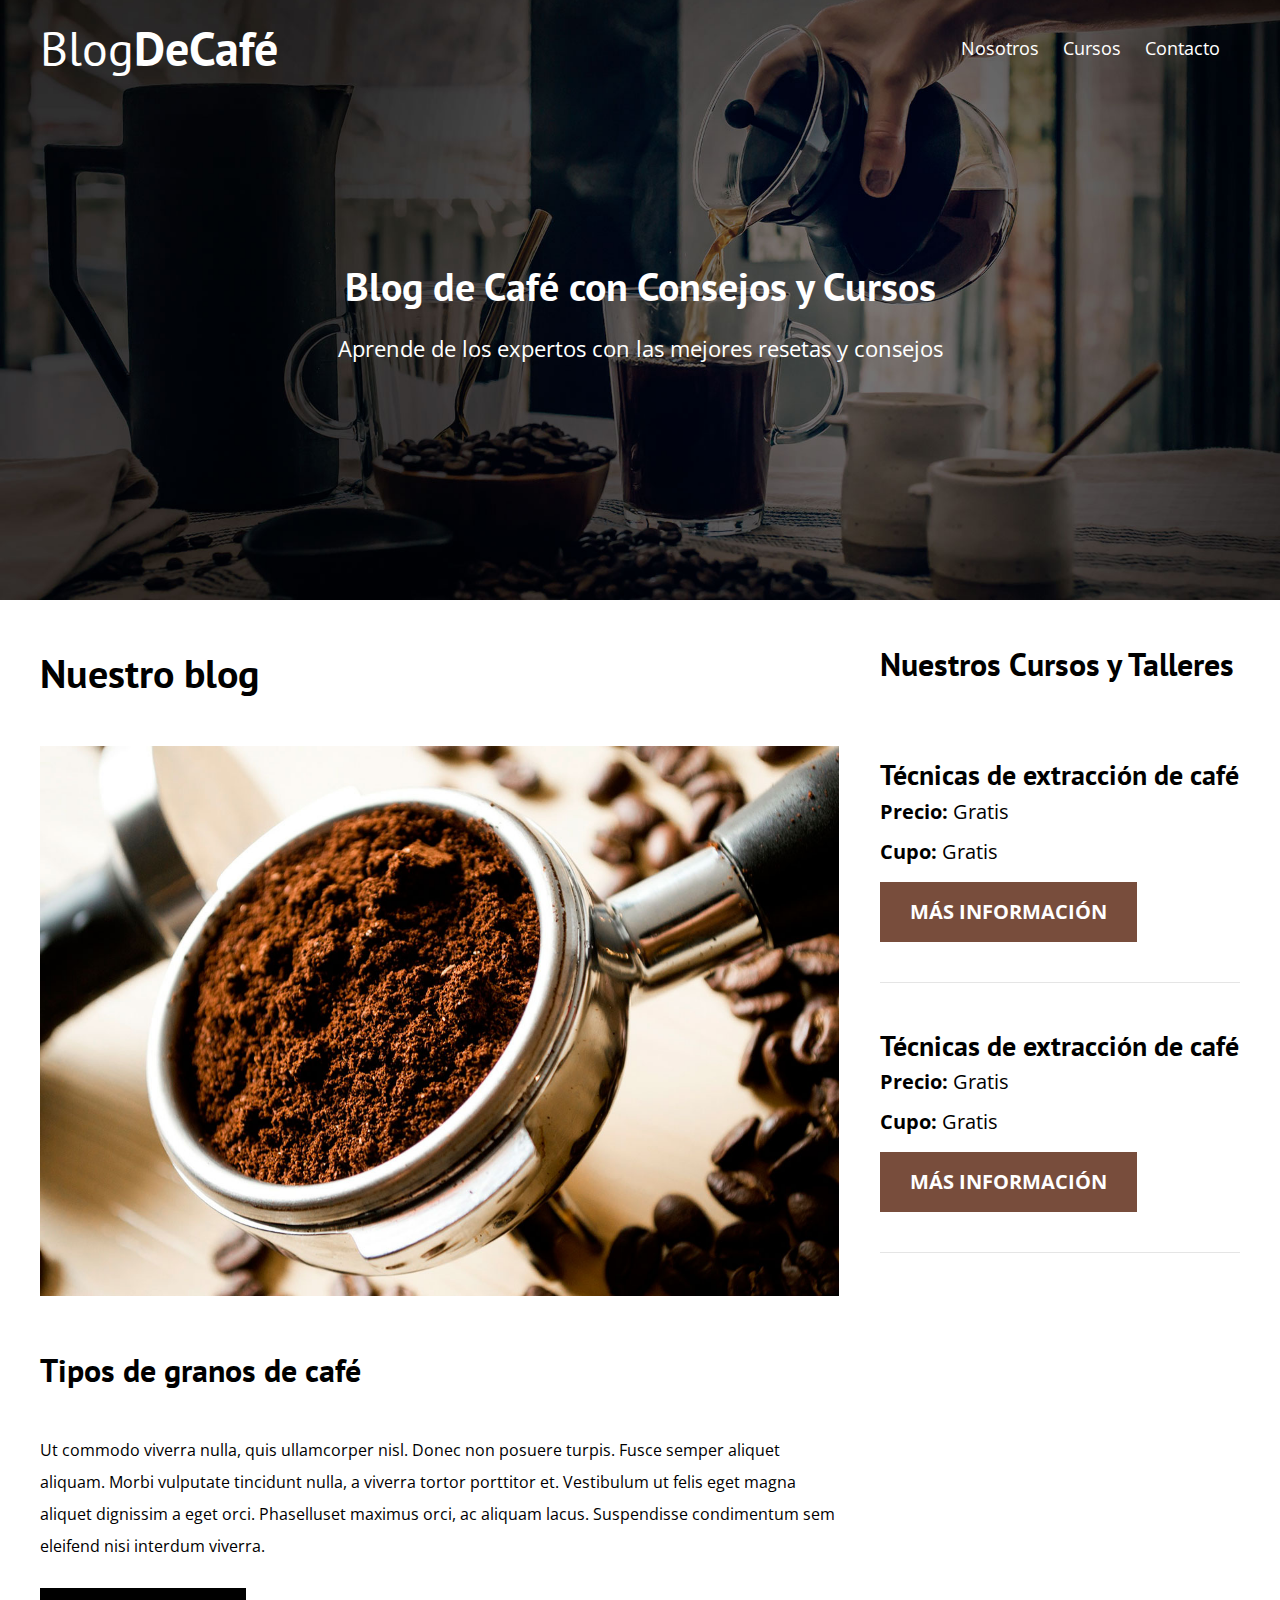
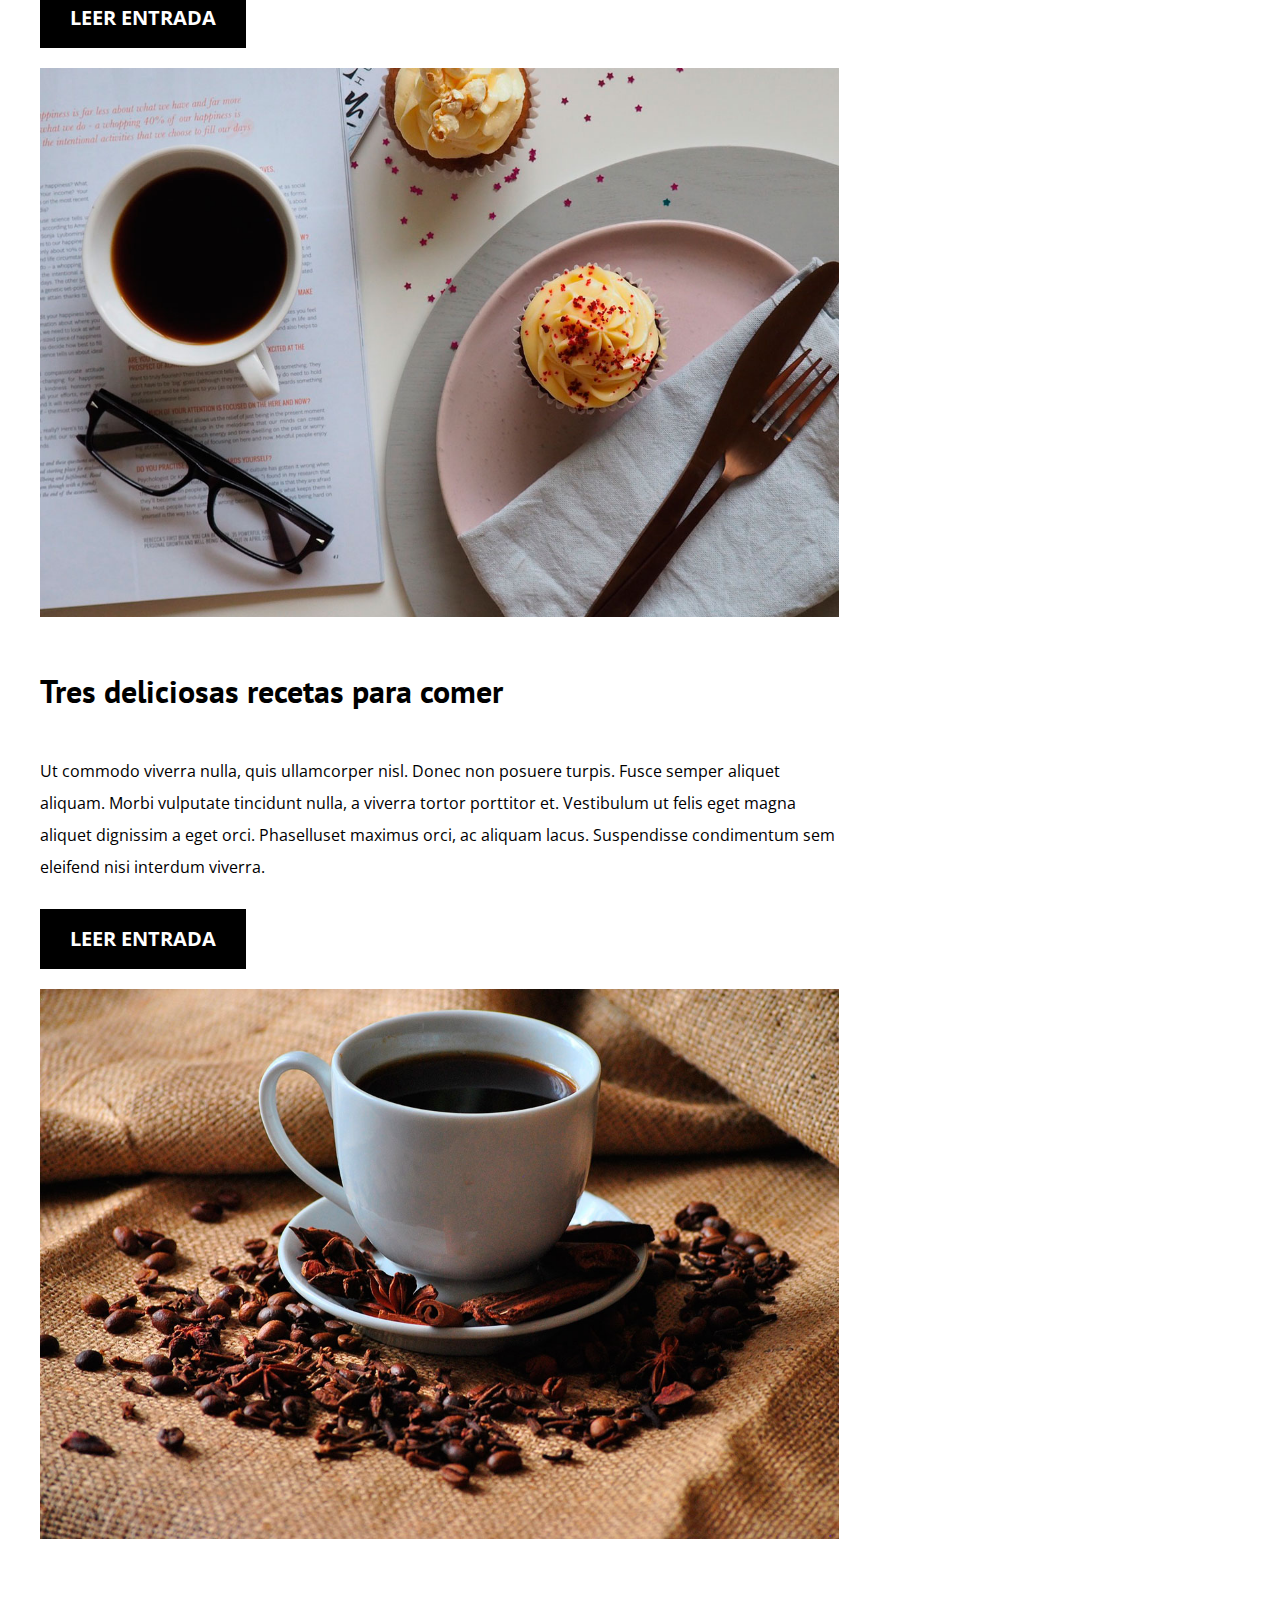
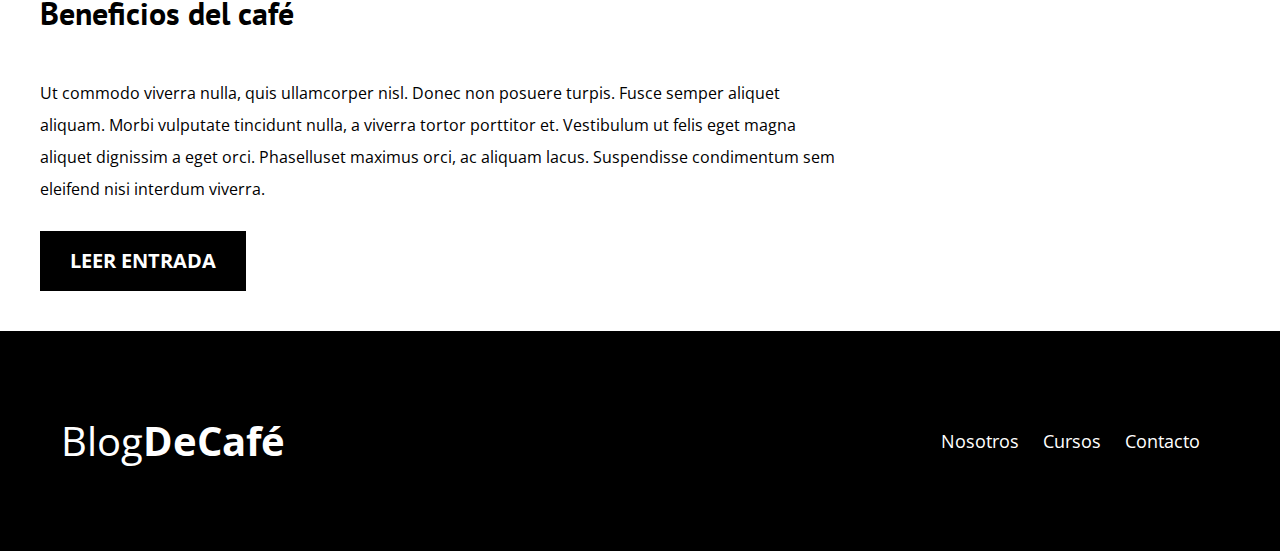
==== commit bf1a14c2: "Creando el formulario." ====
--- a/index.html
+++ b/index.html
@@ -21,9 +21,9 @@
                 </a>
                 <nav class="navegacion">
 
-                    <a href="#">Nosotros</a>
-                    <a href="#">Cursos</a>
-                    <a href="#">Contacto</a>
+                    <a href="nosotros.html">Nosotros</a>
+                    <a href="cursos.html">Cursos</a>
+                    <a href="contacto.html">Contacto</a>
                 </nav>
             </div>
             <div>
@@ -104,9 +104,9 @@
                 <p>Blog<span>DeCafé</span></p>
                 <nav class="navegacion">
 
-                    <a href="#">Nosotros</a>
-                    <a href="#">Cursos</a>
-                    <a href="#">Contacto</a>
+                    <a href="nosotros.html">Nosotros</a>
+                    <a href="cursos.html">Cursos</a>
+                    <a href="contacto.html">Contacto</a>
                 </nav>
             </div>
         </div>
--- a/css/style.css
+++ b/css/style.css
@@ -66,6 +66,36 @@
 }
 
 
+/** Grid **/
+
+@media (min-width: 768px) {
+    .grid {
+        display: flex;
+        justify-content: space-between;
+        align-items: center;
+        flex-wrap: wrap;
+    }
+    .centrar-columnas {
+        justify-content: center;
+    }
+    .columnas-4 {
+        flex: 0 0 calc(33.3% - 2rem);
+    }
+    .columnas-6 {
+        flex: 0 0 calc(50% - 2rem);
+    }
+    .columnas-8 {
+        flex: 0 0 calc(66.6% - 2rem);
+    }
+    .columnas-10 {
+        flex: 0 0 calc(83.3% - 2rem);
+    }
+    .columnas-12 {
+        flex: 0 0 100%;
+    }
+}
+
+
 /**Botones**/
 
 .boton {
@@ -80,11 +110,17 @@
     font-weight: 700;
     text-transform: uppercase;
     font-size: 2rem;
+    flex: 0 0 100%;
+}
+
+.boton:hover {
+    cursor: pointer;
 }
 
 @media (min-width: 768px) {
     .boton {
         display: inline-block;
+        flex: 0 0 auto;
     }
 }
 
@@ -205,7 +241,6 @@
 .lista-cursos {
     padding: 0;
     list-style: none;
-    border-bottom: 1px solid #e1e1e1e1;
 }
 
 .lista-cursos:last-of-type {
@@ -213,7 +248,9 @@
 }
 
 .curso {
+    padding-top: 3rem;
     padding-bottom: 2rem;
+    border-bottom: 1px solid #e1e1e1e1;
 }
 
 .curso p {
@@ -226,6 +263,10 @@
     font-weight: 400;
 }
 
+.curso p.descripcion-curso {
+    font-weight: 400;
+}
+
 
 /**Footer**/
 
@@ -245,4 +286,43 @@
 
 .site-footer p span {
     font-weight: 700;
+}
+
+
+/** Contacto **/
+
+.formulario-contacto {
+    background-color: #ffffff;
+    padding: 4rem;
+}
+
+@media (min-width: 768px) {
+    .formulario-contacto {
+        margin-top: -10rem;
+    }
+}
+
+.formulario-contacto .campo {
+    display: flex;
+    justify-content: space-between;
+    margin-bottom: 2rem;
+}
+
+.formulario-contacto .campo label {
+    flex: 0 0 8rem;
+}
+
+.formulario-contacto .campo input:not([type="submit"]),
+.formulario-contacto textarea {
+    flex: 1;
+    border: 1px solid #e1e1e1e1;
+    padding: 1rem
+}
+
+.formulario-contacto textarea {
+    height: 20rem;
+}
+
+.formulario-contacto .enviar {
+    justify-content: flex-end;
 }